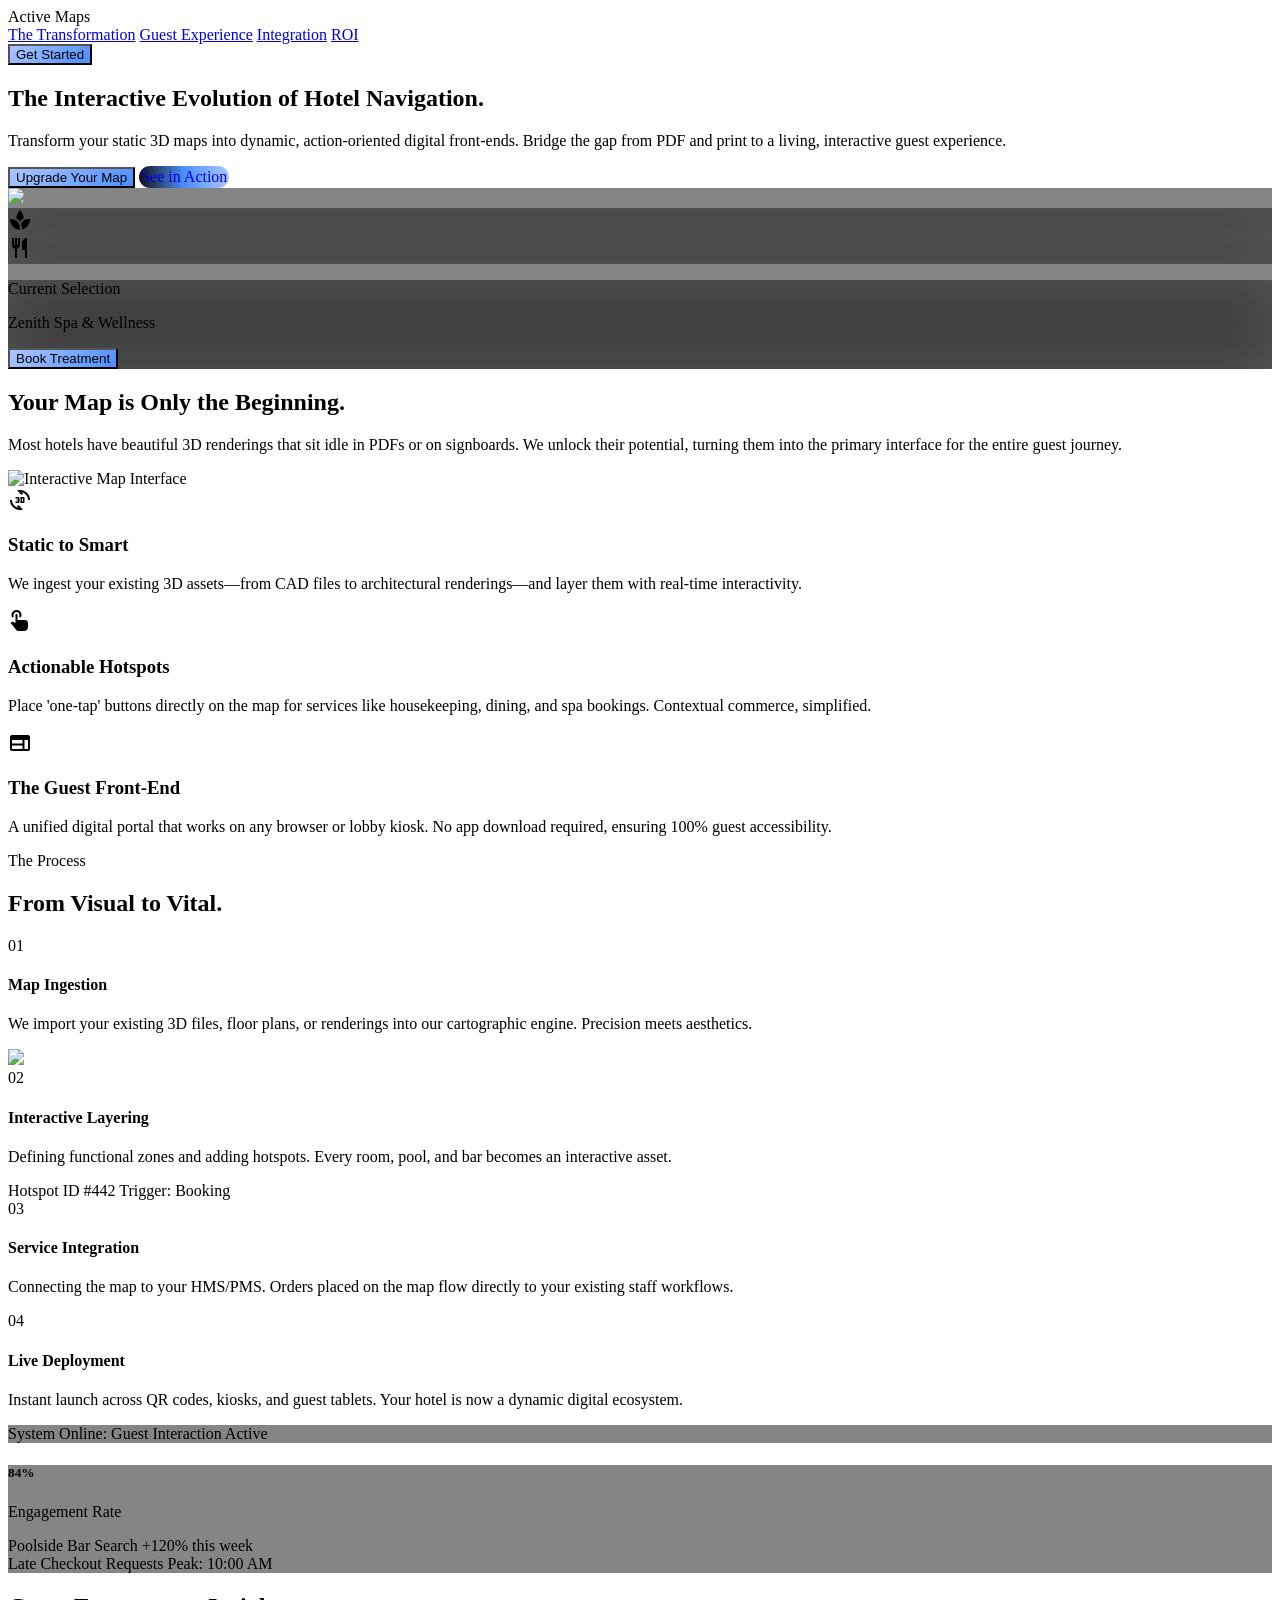
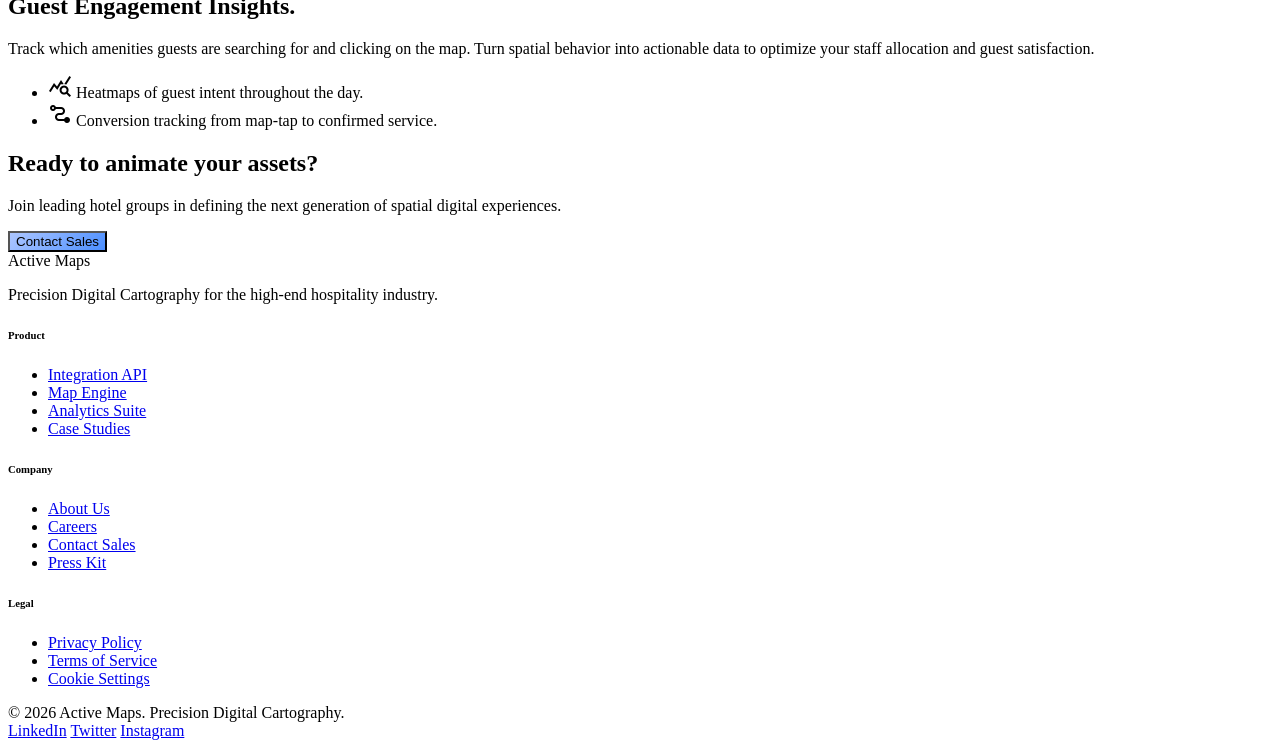
==== lumina_maps.html @ 837ab453 "Update feature cards to be swipeable side-by-side on mobile view" ====
<!DOCTYPE html>

<html class="dark" lang="en"><head>
<meta charset="utf-8"/>
<meta content="width=device-width, initial-scale=1.0" name="viewport"/>
<script src="https://cdn.tailwindcss.com?plugins=forms,container-queries"></script>
<link href="https://fonts.googleapis.com/css2?family=Inter:wght@400;500;600;700;800&amp;display=swap" rel="stylesheet"/>
<link href="https://fonts.googleapis.com/css2?family=Material+Symbols+Outlined:wght,FILL@100..700,0..1&amp;display=swap" rel="stylesheet"/>
<script id="tailwind-config">
        tailwind.config = {
            darkMode: "class",
            theme: {
                extend: {
                    colors: {
                        "primary-container": "#4b8eff",
                        "on-primary-fixed": "#001a41",
                        "on-background": "#e5e2e1",
                        "surface": "#131313",
                        "surface-container-high": "#2a2a2a",
                        "on-surface": "#e5e2e1",
                        "on-tertiary-container": "#4c1a00",
                        "error": "#ffb4ab",
                        "on-tertiary-fixed": "#351000",
                        "on-primary": "#002e69",
                        "primary-fixed-dim": "#adc6ff",
                        "surface-container-highest": "#353534",
                        "on-tertiary-fixed-variant": "#7c2e00",
                        "surface-container": "#201f1f",
                        "inverse-primary": "#005bc1",
                        "inverse-surface": "#e5e2e1",
                        "surface-bright": "#393939",
                        "on-tertiary": "#571e00",
                        "on-error": "#690005",
                        "surface-dim": "#131313",
                        "on-secondary-fixed-variant": "#26467d",
                        "outline-variant": "#414755",
                        "on-primary-container": "#00285c",
                        "inverse-on-surface": "#313030",
                        "secondary": "#adc6ff",
                        "secondary-fixed-dim": "#adc6ff",
                        "tertiary-fixed-dim": "#ffb595",
                        "outline": "#8b90a0",
                        "primary-fixed": "#d8e2ff",
                        "primary": "#adc6ff",
                        "on-primary-fixed-variant": "#004493",
                        "background": "#131313",
                        "secondary-container": "#26467d",
                        "surface-container-low": "#1c1b1b",
                        "on-surface-variant": "#c1c6d7",
                        "surface-variant": "#353534",
                        "surface-tint": "#adc6ff",
                        "secondary-fixed": "#d8e2ff",
                        "on-error-container": "#ffdad6",
                        "on-secondary-fixed": "#001a41",
                        "tertiary-fixed": "#ffdbcc",
                        "tertiary-container": "#ef6719",
                        "error-container": "#93000a",
                        "on-secondary-container": "#98b5f3",
                        "on-secondary": "#082f65",
                        "surface-container-lowest": "#0e0e0e",
                        "tertiary": "#ffb595"
                    },
                    fontFamily: {
                        "headline": ["Inter", "sans-serif"],
                        "body": ["Inter", "sans-serif"],
                        "label": ["Inter", "sans-serif"]
                    },
                    borderRadius: {
                        "DEFAULT": "0.125rem",
                        "lg": "0.25rem",
                        "xl": "0.5rem",
                        "full": "0.75rem"
                    },
                },
            },
        }
    </script>
<style>
        .glass-panel {
            background: rgba(53, 53, 52, 0.6);
            backdrop-filter: blur(24px);
        }
        .text-gradient {
            background: linear-gradient(135deg, #adc6ff 0%, #4b8eff 100%);
            -webkit-background-clip: text;
            background-clip: text;
            -webkit-text-fill-color: transparent;
        }
        .btn-gradient {
            background: linear-gradient(135deg, #adc6ff 0%, #4b8eff 100%);
        }
        .material-symbols-outlined {
            font-variation-settings: 'FILL' 0, 'wght' 400, 'GRAD' 0, 'opsz' 24;
        }
        
        /* Animated Accent Border */
        @keyframes accentBorder {
            0% { background-position: 0% 50%; }
            100% { background-position: 100% 50%; }
        }
        .btn-accent-animated {
            position: relative;
            background: linear-gradient(90deg, #131313, #4b8eff, #adc6ff, #4b8eff, #131313);
            background-size: 200% 200%;
            animation: accentBorder 2.5s ease-in-out infinite alternate;
            padding: 2px; /* border width */
            border-radius: 0.75rem; /* rounded-xl */
            display: inline-flex;
            text-decoration: none;
        }
        .btn-accent-inner {
            border-radius: calc(0.75rem - 2px);
            display: inline-flex;
            align-items: center;
            justify-content: center;
            width: 100%;
            height: 100%;
        }
    </style>
</head>
<body class="bg-background text-on-background font-body selection:bg-primary/30">
<!-- Top Navigation Bar -->
<nav id="main-nav" class="fixed top-0 w-full z-50 bg-zinc-950/60 backdrop-blur-xl shadow-[0_20px_50px_rgba(0,0,0,0.8)] transition-all duration-500 -translate-y-[150%] opacity-0 md:translate-y-0 md:opacity-100">
<div class="flex justify-between items-center w-full px-8 py-4 max-w-screen-2xl mx-auto">
<div class="text-2xl font-bold tracking-tighter text-zinc-100 uppercase flex items-center gap-2">
    <div class="relative flex h-2.5 w-2.5">
        <span class="animate-ping absolute inline-flex h-full w-full rounded-full bg-green-400 opacity-75"></span>
        <span class="relative inline-flex rounded-full h-2.5 w-2.5 bg-green-500"></span>
    </div>
    Active Maps
</div>
<div class="hidden md:flex items-center space-x-8">
<a class="text-blue-300 border-b-2 border-blue-500/50 pb-1 font-sans uppercase tracking-widest text-[10px] font-bold" href="#">The Transformation</a>
<a class="text-zinc-400 font-bold hover:text-zinc-100 transition-colors font-sans uppercase tracking-widest text-[10px]" href="#">Guest Experience</a>
<a class="text-zinc-400 font-bold hover:text-zinc-100 transition-colors font-sans uppercase tracking-widest text-[10px]" href="#">Integration</a>
<a class="text-zinc-400 font-bold hover:text-zinc-100 transition-colors font-sans uppercase tracking-widest text-[10px]" href="#">ROI</a>
</div>
<button class="btn-gradient px-6 py-2 rounded-lg text-on-primary font-bold text-sm tracking-wide transition-all hover:opacity-90 active:scale-95">
                Get Started
            </button>
</div>
</nav>
<main class="pt-24">
<!-- Hero Section -->
<section class="relative min-h-[921px] flex items-center px-8 overflow-hidden">
<div class="max-w-7xl mx-auto grid grid-cols-1 lg:grid-cols-2 gap-12 items-center">
<div class="z-10">
<h1 class="font-headline font-extrabold text-6xl md:text-7xl text-zinc-100 leading-[1.1] mb-8 tracking-tight">
                        The Interactive Evolution of Hotel Navigation.
                    </h1>
<p class="text-lg md:text-xl text-on-surface-variant max-w-xl mb-10 leading-relaxed font-medium">
                        Transform your static 3D maps into dynamic, action-oriented digital front-ends. Bridge the gap from PDF and print to a living, interactive guest experience.
                    </p>
<div class="flex flex-col sm:flex-row gap-4">
<button class="btn-gradient px-10 py-4 rounded-xl text-on-primary font-bold text-lg hover:shadow-[0_0_30px_rgba(75,142,255,0.4)] transition-all">
                            Upgrade Your Map
                        </button>
<a href="https://rpsi-map.vercel.app/" target="_blank" class="btn-accent-animated transition-all hover:scale-105 active:scale-95 shadow-[0_0_20px_rgba(75,142,255,0.15)] hover:shadow-[0_0_30px_rgba(75,142,255,0.3)] font-bold text-lg">
                            <span class="btn-accent-inner px-10 py-4 bg-background text-zinc-100 hover:text-white hover:bg-surface-container transition-colors">
                                See in Action
                            </span>
                        </a>
</div>
</div>
<div class="relative group">
<div class="absolute -inset-4 bg-primary/20 blur-3xl rounded-full opacity-30 group-hover:opacity-50 transition-opacity"></div>
<div class="relative glass-panel p-4 rounded-[2rem] border border-outline-variant/30 shadow-2xl">
<!-- Mockup representation of interactive 3D map -->
<div class="aspect-[9/16] md:aspect-[4/3] rounded-2xl overflow-hidden bg-surface-container-lowest relative">
<img class="w-full h-full object-cover opacity-60" data-alt="Architectural wireframe of the hotel complex" src="https://lh3.googleusercontent.com/aida/[base64]"/>
<!-- Floating UI Hotspots -->
<div class="absolute top-1/4 left-1/3 p-3 glass-panel rounded-full border border-primary/50 shadow-lg cursor-pointer hover:scale-110 transition-transform">
<span class="material-symbols-outlined text-primary text-2xl" style="font-variation-settings: 'FILL' 1;">spa</span>
</div>
<div class="absolute bottom-1/3 right-1/4 p-3 glass-panel rounded-full border border-primary/50 shadow-lg cursor-pointer hover:scale-110 transition-transform">
<span class="material-symbols-outlined text-primary text-2xl" style="font-variation-settings: 'FILL' 1;">restaurant</span>
</div>
<!-- Map HUD Overlay -->
<div class="absolute bottom-6 left-6 right-6 p-4 glass-panel rounded-xl border border-outline-variant/50">
<div class="flex justify-between items-center">
<div>
<p class="text-[10px] uppercase tracking-widest font-bold text-outline mb-1">Current Selection</p>
<p class="font-headline text-lg font-bold text-zinc-100">Zenith Spa &amp; Wellness</p>
</div>
<button class="btn-gradient px-4 py-2 rounded-lg text-xs font-bold text-on-primary">Book Treatment</button>
</div>
</div>
</div>
</div>
</div>
</div>
</section>
<!-- Pain Point Section -->
<section class="py-24 bg-surface-container-low px-8">
<div class="max-w-7xl mx-auto flex flex-col items-center text-center mb-16">
<div class="w-12 h-1 bg-primary mb-12"></div>
<h2 class="font-headline font-bold text-4xl md:text-5xl text-zinc-100 mb-8 tracking-tight">Your Map is Only the Beginning.</h2>
<p class="text-xl md:text-2xl text-on-surface-variant max-w-3xl leading-relaxed font-medium">
                    Most hotels have beautiful 3D renderings that sit idle in PDFs or on signboards. We unlock their potential, turning them into the primary interface for the entire guest journey.
                </p>
</div>

<!-- Intersitial Image -->
<div class="max-w-6xl mx-auto mb-20 flex justify-center">
    <img src="https://static.wixstatic.com/media/ad2999_dbf22571a53e4f6888d6d23a859f4b01~mv2.png" alt="Interactive Map Interface" class="w-full h-auto object-contain"/>
</div>

<div class="max-w-7xl mx-auto">
<div class="flex overflow-x-auto md:grid md:grid-cols-3 gap-6 md:gap-12 snap-x snap-mandatory w-full pb-8 [&::-webkit-scrollbar]:hidden [-ms-overflow-style:none] [scrollbar-width:none]">
<div class="min-w-[85vw] sm:min-w-[60vw] md:min-w-0 snap-center shrink-0 p-8 rounded-2xl bg-surface-container hover:bg-surface-bright transition-colors border border-outline-variant/10">
<span class="material-symbols-outlined text-4xl text-primary mb-6" style="font-variation-settings: 'FILL' 1;">3d_rotation</span>
<h3 class="font-headline text-2xl font-bold mb-4 text-zinc-100">Static to Smart</h3>
<p class="text-on-surface-variant leading-relaxed">
                            We ingest your existing 3D assets—from CAD files to architectural renderings—and layer them with real-time interactivity.
                        </p>
</div>
<div class="min-w-[85vw] sm:min-w-[60vw] md:min-w-0 snap-center shrink-0 p-8 rounded-2xl bg-surface-container hover:bg-surface-bright transition-colors border border-outline-variant/10">
<span class="material-symbols-outlined text-4xl text-primary mb-6" style="font-variation-settings: 'FILL' 1;">touch_app</span>
<h3 class="font-headline text-2xl font-bold mb-4 text-zinc-100">Actionable Hotspots</h3>
<p class="text-on-surface-variant leading-relaxed">
                            Place 'one-tap' buttons directly on the map for services like housekeeping, dining, and spa bookings. Contextual commerce, simplified.
                        </p>
</div>
<div class="min-w-[85vw] sm:min-w-[60vw] md:min-w-0 snap-center shrink-0 p-8 rounded-2xl bg-surface-container hover:bg-surface-bright transition-colors border border-outline-variant/10">
<span class="material-symbols-outlined text-4xl text-primary mb-6" style="font-variation-settings: 'FILL' 1;">web</span>
<h3 class="font-headline text-2xl font-bold mb-4 text-zinc-100">The Guest Front-End</h3>
<p class="text-on-surface-variant leading-relaxed">
                            A unified digital portal that works on any browser or lobby kiosk. No app download required, ensuring 100% guest accessibility.
                        </p>
</div>
</div>
</div>
</section>
<!-- The Transformation Phases (Bento/Asymmetric) -->
<section class="py-32 px-8 bg-surface-container-lowest">
<div class="max-w-7xl mx-auto">
<div class="mb-20">
<p class="text-primary font-label text-xs uppercase tracking-[0.2em] mb-4 font-bold">The Process</p>
<h2 class="font-headline font-bold text-5xl text-zinc-100 tracking-tight">From Visual to Vital.</h2>
</div>
<div class="grid grid-cols-1 md:grid-cols-12 gap-6">
<!-- Step 1 -->
<div class="md:col-span-7 bg-surface-container p-10 rounded-3xl border border-outline-variant/20 flex flex-col justify-between group">
<div>
<span class="font-headline text-6xl text-primary/20 font-black group-hover:text-primary transition-colors">01</span>
<h4 class="font-headline text-3xl font-bold mt-4 mb-4 text-zinc-100">Map Ingestion</h4>
<p class="text-on-surface-variant text-lg">We import your existing 3D files, floor plans, or renderings into our cartographic engine. Precision meets aesthetics.</p>
</div>
<div class="mt-12 h-40 bg-zinc-900 rounded-xl overflow-hidden">
<img class="w-full h-full object-cover grayscale opacity-40 group-hover:grayscale-0 group-hover:opacity-60 transition-all duration-700" data-alt="Architectural wireframe of a hotel complex" src="https://lh3.googleusercontent.com/aida-public/[base64]"/>
</div>
</div>
<!-- Step 2 -->
<div class="md:col-span-5 bg-surface-container-high p-10 rounded-3xl border border-outline-variant/20 group">
<span class="font-headline text-6xl text-primary/20 font-black group-hover:text-primary transition-colors">02</span>
<h4 class="font-headline text-3xl font-bold mt-4 mb-4 text-zinc-100">Interactive Layering</h4>
<p class="text-on-surface-variant text-lg">Defining functional zones and adding hotspots. Every room, pool, and bar becomes an interactive asset.</p>
<div class="mt-8 flex flex-wrap gap-2">
<span class="px-3 py-1 bg-surface-container-lowest rounded-full text-[10px] font-bold uppercase tracking-wider text-primary border border-primary/20">Hotspot ID #442</span>
<span class="px-3 py-1 bg-surface-container-lowest rounded-full text-[10px] font-bold uppercase tracking-wider text-primary border border-primary/20">Trigger: Booking</span>
</div>
</div>
<!-- Step 3 -->
<div class="md:col-span-5 bg-surface-container-high p-10 rounded-3xl border border-outline-variant/20 group">
<span class="font-headline text-6xl text-primary/20 font-black group-hover:text-primary transition-colors">03</span>
<h4 class="font-headline text-3xl font-bold mt-4 mb-4 text-zinc-100">Service Integration</h4>
<p class="text-on-surface-variant text-lg">Connecting the map to your HMS/PMS. Orders placed on the map flow directly to your existing staff workflows.</p>
</div>
<!-- Step 4 -->
<div class="md:col-span-7 bg-primary-container/10 p-10 rounded-3xl border border-primary/30 group">
<span class="font-headline text-6xl text-primary/40 font-black group-hover:text-primary transition-colors">04</span>
<h4 class="font-headline text-3xl font-bold mt-4 mb-4 text-zinc-100">Live Deployment</h4>
<p class="text-on-surface-variant text-lg">Instant launch across QR codes, kiosks, and guest tablets. Your hotel is now a dynamic digital ecosystem.</p>
<div class="mt-12 p-6 glass-panel rounded-xl">
<div class="flex items-center gap-4">
<div class="w-3 h-3 bg-green-500 rounded-full animate-pulse"></div>
<span class="text-xs font-bold uppercase tracking-widest text-zinc-100">System Online: Guest Interaction Active</span>
</div>
</div>
</div>
</div>
</div>
</section>
<!-- Analytics/Geomarketing Section -->
<section class="py-32 px-8">
<div class="max-w-7xl mx-auto grid grid-cols-1 lg:grid-cols-2 gap-20 items-center">
<div class="order-2 lg:order-1 relative">
<div class="aspect-square glass-panel rounded-3xl border border-outline-variant/20 p-8 flex flex-col">
<div class="flex justify-between items-end mb-12">
<div>
<h5 class="font-headline text-4xl font-bold text-zinc-100">84%</h5>
<p class="text-[10px] font-bold uppercase tracking-widest text-primary">Engagement Rate</p>
</div>
<div class="flex gap-1 items-end">
<div class="w-3 h-12 bg-primary/20 rounded-t-sm"></div>
<div class="w-3 h-20 bg-primary/40 rounded-t-sm"></div>
<div class="w-3 h-32 bg-primary/60 rounded-t-sm"></div>
<div class="w-3 h-40 bg-primary rounded-t-sm"></div>
</div>
</div>
<div class="space-y-6">
<div class="flex justify-between items-center p-4 bg-surface-container-lowest rounded-xl">
<span class="text-sm font-semibold">Poolside Bar Search</span>
<span class="text-sm font-bold text-primary">+120% this week</span>
</div>
<div class="flex justify-between items-center p-4 bg-surface-container-lowest rounded-xl">
<span class="text-sm font-semibold">Late Checkout Requests</span>
<span class="text-sm font-bold text-primary">Peak: 10:00 AM</span>
</div>
</div>
</div>
</div>
<div class="order-1 lg:order-2">
<h2 class="font-headline font-bold text-5xl text-zinc-100 mb-8 leading-tight tracking-tight">Guest Engagement Insights.</h2>
<p class="text-xl text-on-surface-variant mb-10 leading-relaxed font-medium">
                        Track which amenities guests are searching for and clicking on the map. Turn spatial behavior into actionable data to optimize your staff allocation and guest satisfaction.
                    </p>
<ul class="space-y-6">
<li class="flex items-center gap-4">
<span class="material-symbols-outlined text-primary">query_stats</span>
<span class="text-on-surface font-medium">Heatmaps of guest intent throughout the day.</span>
</li>
<li class="flex items-center gap-4">
<span class="material-symbols-outlined text-primary">conversion_path</span>
<span class="text-on-surface font-medium">Conversion tracking from map-tap to confirmed service.</span>
</li>
</ul>
</div>
</div>
</section>
<!-- Final CTA -->
<section class="py-32 px-8">
<div class="max-w-5xl mx-auto rounded-[3rem] bg-zinc-900 overflow-hidden relative border border-outline-variant/30 text-center py-20 px-10">
<div class="absolute inset-0 bg-primary/5 blur-[100px]"></div>
<h2 class="font-headline font-extrabold text-5xl md:text-6xl text-zinc-100 mb-8 relative z-10 tracking-tight">Ready to animate your assets?</h2>
<p class="text-xl text-on-surface-variant max-w-2xl mx-auto mb-12 relative z-10 font-medium">Join leading hotel groups in defining the next generation of spatial digital experiences.</p>
<button class="btn-gradient px-12 py-5 rounded-2xl text-on-primary font-bold text-xl hover:scale-105 transition-transform relative z-10 shadow-2xl">
                    Contact Sales
                </button>
</div>
</section>
</main>
<!-- Footer -->
<footer class="bg-zinc-950 w-full border-t border-zinc-800/30 pt-24 pb-12">
<div class="max-w-7xl mx-auto px-8 grid grid-cols-1 md:grid-cols-4 gap-12">
<div class="md:col-span-1">
<div class="text-xl font-bold text-zinc-200 mb-6 uppercase tracking-tighter flex items-center gap-2">
    <div class="relative flex h-2 w-2">
        <span class="animate-ping absolute inline-flex h-full w-full rounded-full bg-green-400 opacity-75"></span>
        <span class="relative inline-flex rounded-full h-2 w-2 bg-green-500"></span>
    </div>
    Active Maps
</div>
<p class="text-zinc-500 text-sm font-medium leading-relaxed">
                    Precision Digital Cartography for the high-end hospitality industry.
                </p>
</div>
<div>
<h6 class="font-headline text-xs font-bold uppercase tracking-widest text-zinc-200 mb-6">Product</h6>
<ul class="space-y-4 text-sm">
<li><a class="text-zinc-500 hover:text-zinc-300 transition-colors font-medium" href="#">Integration API</a></li>
<li><a class="text-zinc-500 hover:text-zinc-300 transition-colors font-medium" href="#">Map Engine</a></li>
<li><a class="text-zinc-500 hover:text-zinc-300 transition-colors font-medium" href="#">Analytics Suite</a></li>
<li><a class="text-zinc-500 hover:text-zinc-300 transition-colors font-medium" href="#">Case Studies</a></li>
</ul>
</div>
<div>
<h6 class="font-headline text-xs font-bold uppercase tracking-widest text-zinc-200 mb-6">Company</h6>
<ul class="space-y-4 text-sm">
<li><a class="text-zinc-500 hover:text-zinc-300 transition-colors font-medium" href="#">About Us</a></li>
<li><a class="text-zinc-500 hover:text-zinc-300 transition-colors font-medium" href="#">Careers</a></li>
<li><a class="text-zinc-500 hover:text-zinc-300 transition-colors font-medium" href="#">Contact Sales</a></li>
<li><a class="text-zinc-500 hover:text-zinc-300 transition-colors font-medium" href="#">Press Kit</a></li>
</ul>
</div>
<div>
<h6 class="font-headline text-xs font-bold uppercase tracking-widest text-zinc-200 mb-6">Legal</h6>
<ul class="space-y-4 text-sm">
<li><a class="text-zinc-500 hover:text-zinc-300 transition-colors font-medium" href="#">Privacy Policy</a></li>
<li><a class="text-zinc-500 hover:text-zinc-300 transition-colors font-medium" href="#">Terms of Service</a></li>
<li><a class="text-zinc-500 hover:text-zinc-300 transition-colors font-medium" href="#">Cookie Settings</a></li>
</ul>
</div>
</div>
<div class="max-w-7xl mx-auto px-8 mt-24 flex flex-col md:flex-row justify-between items-center text-zinc-600 text-[10px] uppercase font-bold tracking-[0.2em]">
<div>© 2026 Active Maps. Precision Digital Cartography.</div>
<div class="mt-4 md:mt-0 flex gap-8">
<a class="hover:text-primary transition-colors" href="#">LinkedIn</a>
<a class="hover:text-primary transition-colors" href="#">Twitter</a>
<a class="hover:text-primary transition-colors" href="#">Instagram</a>
</div>
</div>
</footer>
<script>
    // Mobile Navigation Scroll Reveal
    const mainNav = document.getElementById('main-nav');
    if (mainNav) {
        window.addEventListener('scroll', () => {
            if (window.scrollY > window.innerHeight * 0.5) {
                mainNav.classList.remove('-translate-y-[150%]', 'opacity-0');
            } else {
                mainNav.classList.add('-translate-y-[150%]', 'opacity-0');
            }
        });
    }
</script>
</body></html>
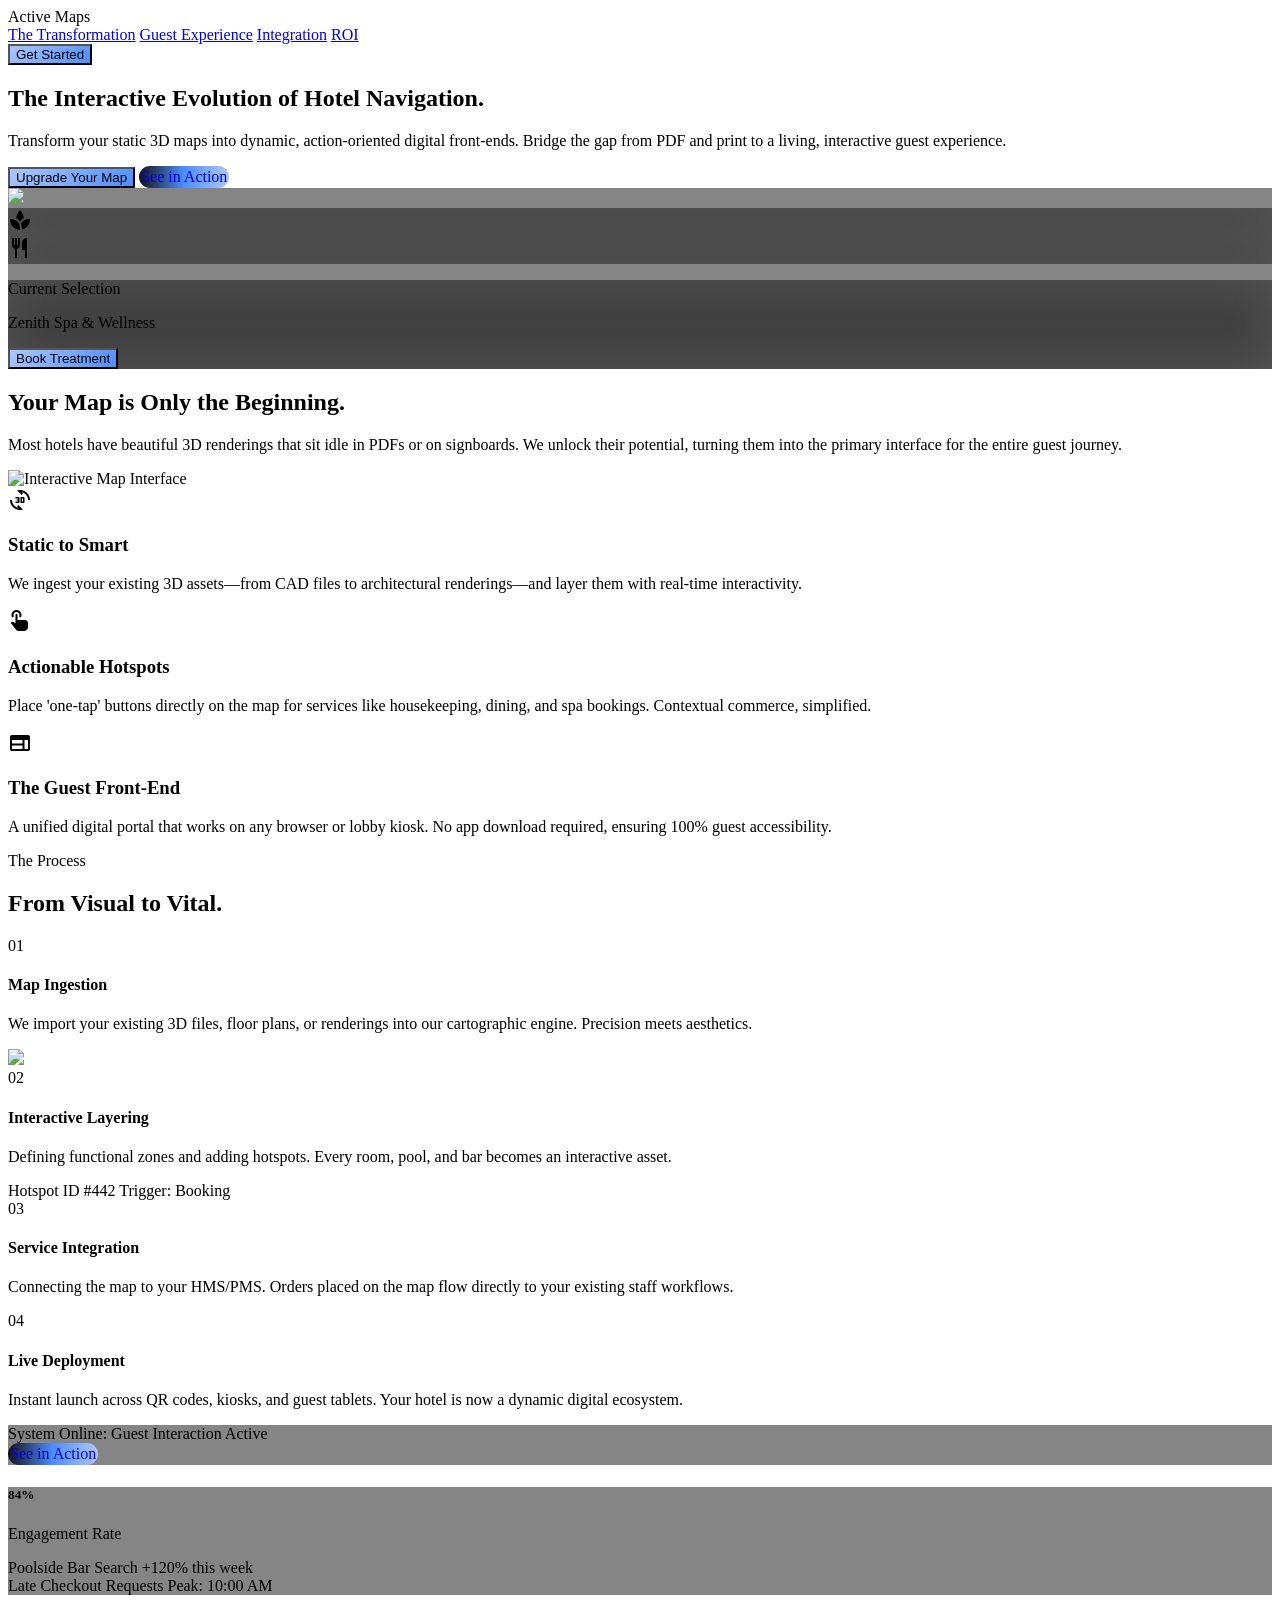
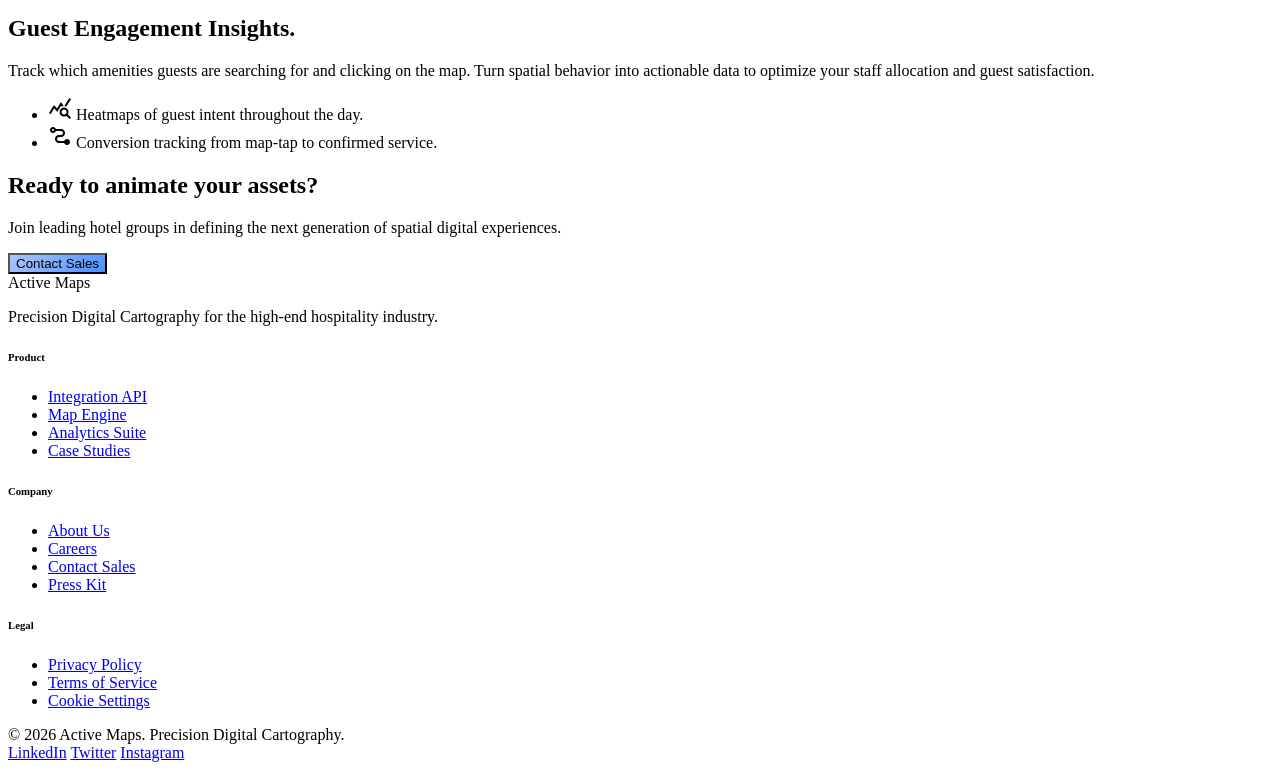
==== commit 8dcfe745: "Add animated See in Action proportionate button inside the live deployment pointer card" ====
--- a/lumina_maps.html
+++ b/lumina_maps.html
@@ -206,28 +206,34 @@
 </div>
 
 <div class="max-w-7xl mx-auto">
-<div class="flex overflow-x-auto md:grid md:grid-cols-3 gap-6 md:gap-12 snap-x snap-mandatory w-full pb-8 [&::-webkit-scrollbar]:hidden [-ms-overflow-style:none] [scrollbar-width:none]">
-<div class="min-w-[85vw] sm:min-w-[60vw] md:min-w-0 snap-center shrink-0 p-8 rounded-2xl bg-surface-container hover:bg-surface-bright transition-colors border border-outline-variant/10">
+<div id="feature-carousel" class="flex items-stretch overflow-x-auto md:grid md:grid-cols-3 gap-6 md:gap-12 snap-x snap-mandatory w-full pb-8 [&::-webkit-scrollbar]:hidden [-ms-overflow-style:none] [scrollbar-width:none]">
+<div class="w-[85vw] sm:w-[60vw] md:w-auto shrink-0 snap-center p-8 rounded-2xl bg-surface-container hover:bg-surface-bright transition-colors border border-outline-variant/10 flex flex-col justify-start">
 <span class="material-symbols-outlined text-4xl text-primary mb-6" style="font-variation-settings: 'FILL' 1;">3d_rotation</span>
 <h3 class="font-headline text-2xl font-bold mb-4 text-zinc-100">Static to Smart</h3>
 <p class="text-on-surface-variant leading-relaxed">
                             We ingest your existing 3D assets—from CAD files to architectural renderings—and layer them with real-time interactivity.
                         </p>
 </div>
-<div class="min-w-[85vw] sm:min-w-[60vw] md:min-w-0 snap-center shrink-0 p-8 rounded-2xl bg-surface-container hover:bg-surface-bright transition-colors border border-outline-variant/10">
+<div class="w-[85vw] sm:w-[60vw] md:w-auto shrink-0 snap-center p-8 rounded-2xl bg-surface-container hover:bg-surface-bright transition-colors border border-outline-variant/10 flex flex-col justify-start">
 <span class="material-symbols-outlined text-4xl text-primary mb-6" style="font-variation-settings: 'FILL' 1;">touch_app</span>
 <h3 class="font-headline text-2xl font-bold mb-4 text-zinc-100">Actionable Hotspots</h3>
 <p class="text-on-surface-variant leading-relaxed">
                             Place 'one-tap' buttons directly on the map for services like housekeeping, dining, and spa bookings. Contextual commerce, simplified.
                         </p>
 </div>
-<div class="min-w-[85vw] sm:min-w-[60vw] md:min-w-0 snap-center shrink-0 p-8 rounded-2xl bg-surface-container hover:bg-surface-bright transition-colors border border-outline-variant/10">
+<div class="w-[85vw] sm:w-[60vw] md:w-auto shrink-0 snap-center p-8 rounded-2xl bg-surface-container hover:bg-surface-bright transition-colors border border-outline-variant/10 flex flex-col justify-start">
 <span class="material-symbols-outlined text-4xl text-primary mb-6" style="font-variation-settings: 'FILL' 1;">web</span>
 <h3 class="font-headline text-2xl font-bold mb-4 text-zinc-100">The Guest Front-End</h3>
 <p class="text-on-surface-variant leading-relaxed">
                             A unified digital portal that works on any browser or lobby kiosk. No app download required, ensuring 100% guest accessibility.
                         </p>
 </div>
+</div>
+<!-- Pagination Dots (Mobile Only) -->
+<div class="flex md:hidden justify-center gap-2 mt-2" id="feature-dots">
+<div class="w-2 h-2 rounded-full bg-primary transition-colors dot-indicator"></div>
+<div class="w-2 h-2 rounded-full bg-primary/30 transition-colors dot-indicator"></div>
+<div class="w-2 h-2 rounded-full bg-primary/30 transition-colors dot-indicator"></div>
 </div>
 </div>
 </section>
@@ -271,11 +277,14 @@
 <span class="font-headline text-6xl text-primary/40 font-black group-hover:text-primary transition-colors">04</span>
 <h4 class="font-headline text-3xl font-bold mt-4 mb-4 text-zinc-100">Live Deployment</h4>
 <p class="text-on-surface-variant text-lg">Instant launch across QR codes, kiosks, and guest tablets. Your hotel is now a dynamic digital ecosystem.</p>
-<div class="mt-12 p-6 glass-panel rounded-xl">
+<div class="mt-12 flex flex-col sm:flex-row gap-4 items-center justify-between p-6 glass-panel rounded-xl">
 <div class="flex items-center gap-4">
-<div class="w-3 h-3 bg-green-500 rounded-full animate-pulse"></div>
+<div class="w-3 h-3 bg-green-500 rounded-full animate-pulse shrink-0"></div>
 <span class="text-xs font-bold uppercase tracking-widest text-zinc-100">System Online: Guest Interaction Active</span>
 </div>
+<a href="https://rpsi-map.vercel.app/" target="_blank" class="btn-accent-animated w-full sm:w-auto transition-all hover:scale-105 active:scale-95 shadow-[0_0_20px_rgba(75,142,255,0.15)] hover:shadow-[0_0_30px_rgba(75,142,255,0.3)] font-bold text-xs uppercase tracking-wider shrink-0">
+<span class="btn-accent-inner px-6 py-2.5 w-full flex justify-center bg-background text-zinc-100 hover:text-white hover:bg-surface-container transition-colors">See in Action</span>
+</a>
 </div>
 </div>
 </div>
@@ -403,5 +412,62 @@
             }
         });
     }
+
+    // Feature Carousel Auto-Scroll & Dots
+    const featureCarousel = document.getElementById('feature-carousel');
+    const featureDots = document.querySelectorAll('#feature-dots .dot-indicator');
+    if (featureCarousel && featureDots.length > 0) {
+        let scrollIndex = 0;
+        let autoScrollInterval;
+
+        const updateDots = (index) => {
+            featureDots.forEach((dot, i) => {
+                if (i === index) {
+                    dot.classList.replace('bg-primary/30', 'bg-primary');
+                } else {
+                    dot.classList.replace('bg-primary', 'bg-primary/30');
+                }
+            });
+        };
+
+        const scrollToNext = () => {
+            if (window.innerWidth >= 768) return; // Only run on mobile
+            const cards = [].slice.call(featureCarousel.children).filter(child => child.tagName === 'DIV');
+            scrollIndex = (scrollIndex + 1) % cards.length;
+            if(cards[scrollIndex]) {
+                const scrollTarget = cards[scrollIndex].offsetLeft - featureCarousel.offsetLeft - parseInt(getComputedStyle(featureCarousel).paddingLeft || 0);
+                featureCarousel.scrollTo({
+                    left: scrollTarget,
+                    behavior: 'smooth'
+                });
+                updateDots(scrollIndex);
+            }
+        };
+
+        const syncScrollDots = () => {
+            if (window.innerWidth >= 768) return;
+            let closestIndex = 0;
+            let minimalDiff = Infinity;
+            const cards = [].slice.call(featureCarousel.children).filter(child => child.tagName === 'DIV');
+            const center = featureCarousel.scrollLeft + featureCarousel.clientWidth / 2;
+            
+            cards.forEach((card, i) => {
+                const cardCenter = card.offsetLeft - featureCarousel.offsetLeft + card.clientWidth / 2;
+                const diff = Math.abs(cardCenter - center);
+                if(diff < minimalDiff) {
+                    minimalDiff = diff;
+                    closestIndex = i;
+                }
+            });
+            scrollIndex = closestIndex;
+            updateDots(scrollIndex);
+        };
+
+        autoScrollInterval = setInterval(scrollToNext, 3000);
+
+        // Pause on interaction and sync dots correctly when manually swiped
+        featureCarousel.addEventListener('touchstart', () => clearInterval(autoScrollInterval), {passive: true});
+        featureCarousel.addEventListener('scroll', syncScrollDots, {passive: true});
+    }
 </script>
 </body></html>
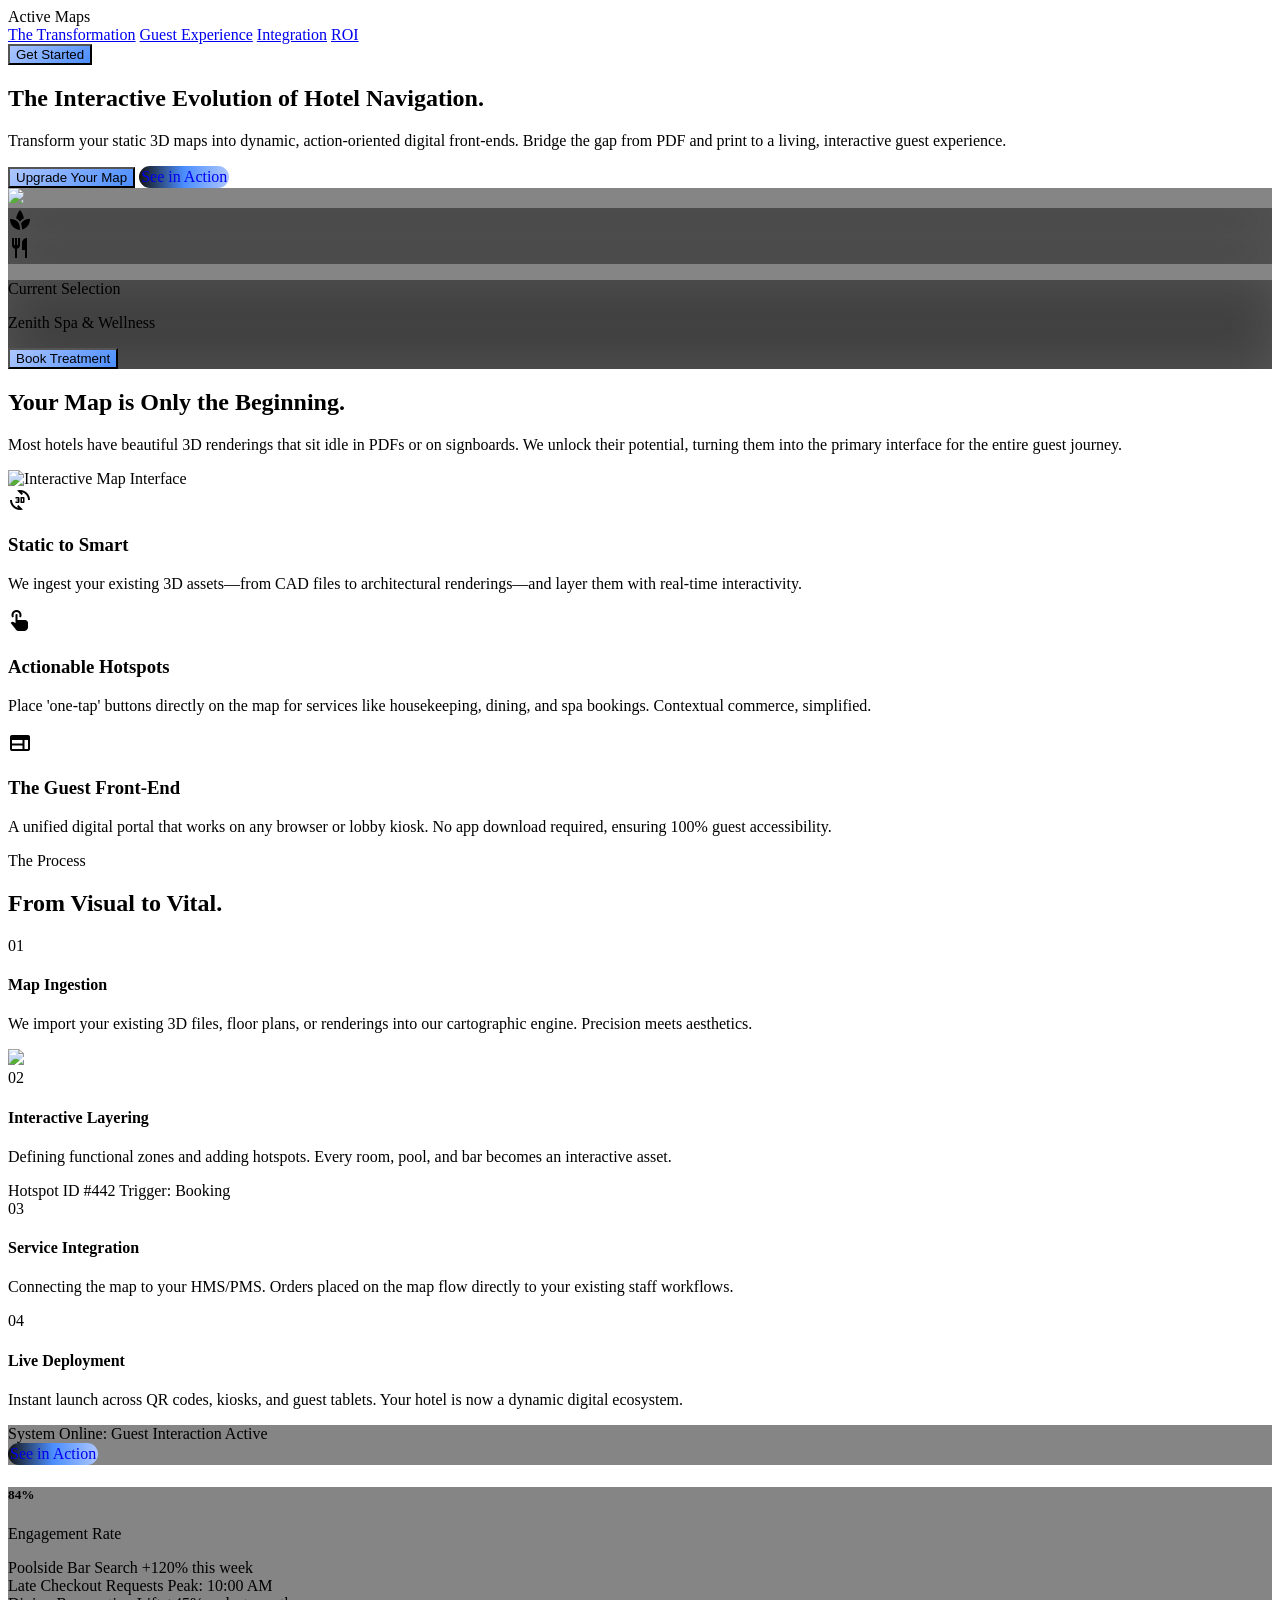
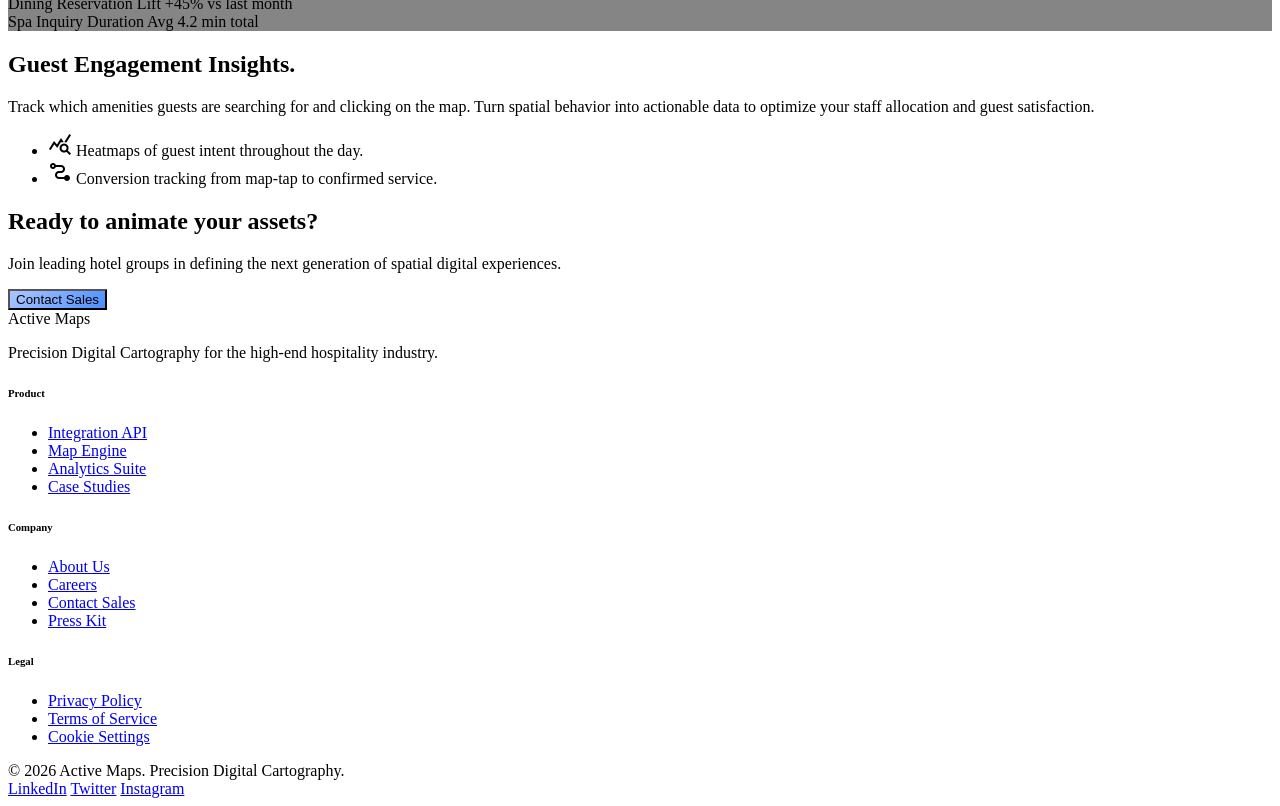
==== commit edd3568b: "Add more engagement data points to the analytics insights card for better visual density" ====
--- a/lumina_maps.html
+++ b/lumina_maps.html
@@ -277,13 +277,13 @@
 <span class="font-headline text-6xl text-primary/40 font-black group-hover:text-primary transition-colors">04</span>
 <h4 class="font-headline text-3xl font-bold mt-4 mb-4 text-zinc-100">Live Deployment</h4>
 <p class="text-on-surface-variant text-lg">Instant launch across QR codes, kiosks, and guest tablets. Your hotel is now a dynamic digital ecosystem.</p>
-<div class="mt-12 flex flex-col sm:flex-row gap-4 items-center justify-between p-6 glass-panel rounded-xl">
+<div class="mt-12 p-6 glass-panel rounded-xl flex flex-col gap-6">
 <div class="flex items-center gap-4">
 <div class="w-3 h-3 bg-green-500 rounded-full animate-pulse shrink-0"></div>
-<span class="text-xs font-bold uppercase tracking-widest text-zinc-100">System Online: Guest Interaction Active</span>
-</div>
-<a href="https://rpsi-map.vercel.app/" target="_blank" class="btn-accent-animated w-full sm:w-auto transition-all hover:scale-105 active:scale-95 shadow-[0_0_20px_rgba(75,142,255,0.15)] hover:shadow-[0_0_30px_rgba(75,142,255,0.3)] font-bold text-xs uppercase tracking-wider shrink-0">
-<span class="btn-accent-inner px-6 py-2.5 w-full flex justify-center bg-background text-zinc-100 hover:text-white hover:bg-surface-container transition-colors">See in Action</span>
+<span class="text-xs font-bold uppercase tracking-widest text-zinc-100 leading-tight">System Online: Guest Interaction Active</span>
+</div>
+<a href="https://rpsi-map.vercel.app/" target="_blank" class="btn-accent-animated w-full transition-all hover:scale-105 active:scale-95 shadow-[0_0_20px_rgba(75,142,255,0.15)] hover:shadow-[0_0_30px_rgba(75,142,255,0.3)] font-bold text-xs uppercase tracking-wider">
+<span class="btn-accent-inner px-6 py-3 w-full flex justify-center bg-background text-zinc-100 hover:text-white hover:bg-surface-container transition-colors">See in Action</span>
 </a>
 </div>
 </div>
@@ -315,6 +315,14 @@
 <div class="flex justify-between items-center p-4 bg-surface-container-lowest rounded-xl">
 <span class="text-sm font-semibold">Late Checkout Requests</span>
 <span class="text-sm font-bold text-primary">Peak: 10:00 AM</span>
+</div>
+<div class="flex justify-between items-center p-4 bg-surface-container-lowest rounded-xl">
+<span class="text-sm font-semibold">Dining Reservation Lift</span>
+<span class="text-sm font-bold text-primary">+45% vs last month</span>
+</div>
+<div class="flex justify-between items-center p-4 bg-surface-container-lowest rounded-xl">
+<span class="text-sm font-semibold">Spa Inquiry Duration</span>
+<span class="text-sm font-bold text-primary">Avg 4.2 min total</span>
 </div>
 </div>
 </div>
